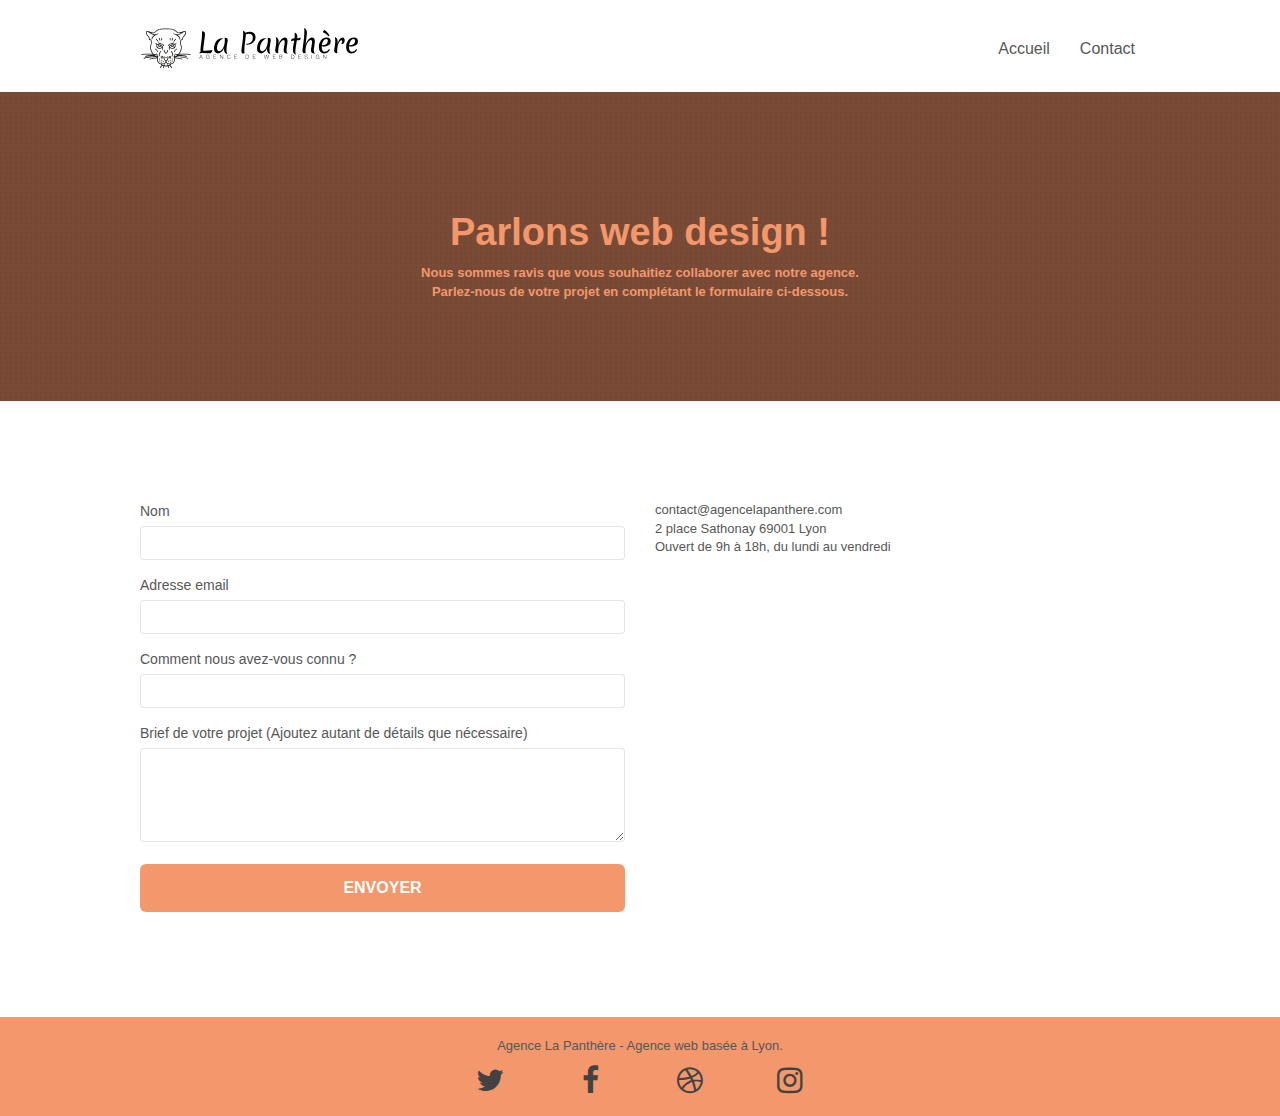
==== contact.html @ 70fd687b "Semantiques et code épuré" ====
<!doctype html>
<html lang="fr">
<head>
    <meta charset="utf-8">
    <meta name="keywords" content="">
    <meta name="description" content="">
    <meta name="viewport" content="width=device-width, initial-scale=1.0, viewport-fit=cover">
    <link rel="shortcut icon" type="image/png" href="favicon.jpg">
    
	<link rel="stylesheet" type="text/css" href="./css/bootstrap.css">
	<link rel="stylesheet" type="text/css" href="style.css">
	<link rel="stylesheet" type="text/css" href="./css/font-awesome.css">
	<link rel="stylesheet" type="text/css" href="./css/et-line.css">
	<script src="./js/jquery-2.1.0.js"></script>
	<script src="./js/bootstrap.js"></script>
	<script src="./js/blocs.js"></script>
	<script src="./js/jquery.touchSwipe.js" defer></script>
	<script src="./js/gmaps.js"></script>
    <title>Contact - Agence web design sur Lyon La Panthère</title>     
</head>
<body>
<!-- Principal conteneur -->
<main class="page-container"> 
<!-- bloc-0 -->
<div class="bloc bgc-white l-bloc " id="bloc-0">
	<div class="container bloc-sm">
		<nav class="navbar row">
			<div class="navbar-header">
				<a class="navbar-brand" href="index.html"><img src="img/agence-la-panthere-monochrome.svg" alt="Logo la Panthère monochrome" height="40"></a>
				<button id="nav-toggle" type="button" class="ui-navbar-toggle navbar-toggle" data-toggle="collapse" data-target=".navbar-1">
					<span class="sr-only">Toggle navigation</span><span class="icon-bar"></span><span class="icon-bar"></span><span class="icon-bar"></span>
				</button>
			</div>
			<div class="collapse navbar-collapse navbar-1 special-dropdown-nav">
				<ul class="site-navigation nav navbar-nav">
					<li>
						<a href="index.html">Accueil</a>
					</li>
					<li>
					</li>
					<li>
						<a href="contact.html">Contact</a>
					</li>
				</ul>
			</div>
		</nav>
	</div>
</div>
<!-- bloc-0 END -->
<!-- bloc-6 -->
<section class="bloc bg-dots-bg bg-repeat bgc-atomic-tangerine d-bloc bloc-bg-texture texture-paper" id="bloc-6">
	<div class="container bloc-lg">
		<div class="row">
			<div class="col-sm-12">
				<h1 class="text-center hero-bloc-text tc-white">
					Parlons web design !
				</h1>
				<p class="text-center mg-lg tc-white tight-width-whitespace">
					Nous sommes ravis que vous souhaitiez collaborer avec notre agence.<br>
					Parlez-nous de votre projet en complétant le formulaire ci-dessous.
				</p>
			</div>
		</div>
	</div>
</section>
<!-- bloc-6 END -->
<!-- bloc-7 -->
<div class="bloc bgc-white l-bloc" id="bloc-7">
	<div class="container bloc-lg">
		<div class="row">
			<div class="col-sm-6">
				<form id="form_1">
					<div class="form-group">
						<label>
							Nom
						</label>
						<input id="name" class="form-control" required>
					</div>
					<div class="form-group">
						<label>
							Adresse email
						</label>
						<input id="email" class="form-control" type="email" required>
					</div>
					<div class="form-group">
						<label>
							Comment nous avez-vous connu ?
						</label>
						<input class="form-control" type="email" required id="input_504">
					</div>
					<div class="form-group">
						<label>
							Brief de votre projet (Ajoutez autant de détails que nécessaire)<br>
						</label><textarea id="message" class="form-control" rows="4" cols="50" required></textarea>
					</div> 
					<button class="bloc-button btn btn-lg btn-block cta-hero btn-atomic-tangerine" type="submit">
						Envoyer
					</button>
				</form>
			</div>
			<div class="col-sm-6">
				<p>
					contact@agencelapanthere.com<br>2 place Sathonay 69001 Lyon<br>Ouvert de 9h à 18h, du lundi au vendredi<br>
				</p>
			</div>
		</div>
	</div>
</div>
<!-- bloc-7 END -->
<!-- ScrollToTop Button -->
<a class="bloc-button btn btn-d scrollToTop" onclick="scrollToTarget('1')"><span class="fa fa-chevron-up"></span></a>
<!-- ScrollToTop Button END-->
</main>
<!-- Footer - bloc-8 -->
<footer class="bloc bgc-atomic-tangerine d-bloc" id="bloc-8">
	<div class="container bloc-sm">
		<div class="row">
			<div class="col-sm-12">
				<p class="text-center">
					Agence La Panthère - Agence web basée à Lyon.<br>
				</p>
				<div class="row row-no-gutters social">
					<div class="col-sm-3">
						<div class="text-center">
							<a class="social" href="index.html" aria-label="Twitter"><span class="fa fa-twitter icon-md"></span></a>
						</div>
					</div>
					<div class="col-sm-3">
						<div class="text-center">
							<a class="social" href="index.html" aria-label="Facebook"><span class="fa fa-facebook icon-md"></span></a>
						</div>
					</div>
					<div class="col-sm-3">
						<div class="text-center">
							<a class="social" href="index.html" aria-label="Dribble"><span class="fa fa-dribbble icon-md"></span></a>
						</div>
					</div>
					<div class="col-sm-3">
						<div class="text-center">
							<a class="social" href="index.html" aria-label="Instagram"><span class="fa fa-instagram icon-md"></span></a>
						</div>
					</div>
				</div>
			</div>
		</div>
	</div>
</footer>
<!-- Footer - bloc-8 END -->
<!-- Principal conteneur END -->
</body>
</html>
---- style.css ----
body {
    margin: 0;
    padding: 0;
    background: #FFF;
    overflow-x: hidden;
    -webkit-font-smoothing: antialiased;
    -moz-osx-font-smoothing: grayscale;
}

a,
button {
    transition: all .3s ease-in-out;
    outline: none!important;
}

a:hover {
    text-decoration: none;
    cursor: pointer;
}

#page-loading-blocs-notifaction {
    position: fixed;
    top: 0;
    bottom: 0;
    width: 100%;
    z-index: 100000;
    background: #FFFFFF url("img/pageload-spinner.gif") no-repeat center center;
}

.bloc {
    width: 100%;
    clear: both;
    background: 50% 50% no-repeat;
    padding: 0 50px;
    -webkit-background-size: cover;
    -moz-background-size: cover;
    -o-background-size: cover;
    background-size: cover;
    position: relative;
}

.bloc .container {
    padding-left: 0;
    padding-right: 0;
    position: relative;
}

.bloc-lg {
    padding: 100px 50px;
}

.bloc-md {
    padding: 50px;
}

.bloc-sm {
    padding: 20px 50px;
}

.bg-center,
.bg-l-edge,
.bg-r-edge,
.bg-t-edge,
.bg-b-edge,
.bg-tl-edge,
.bg-bl-edge,
.bg-tr-edge,
.bg-br-edge,
.bg-repeat {
    -webkit-background-size: auto!important;
    -moz-background-size: auto!important;
    -o-background-size: auto!important;
    background-size: auto!important;
}

.bg-repeat {
    background: repeat;
}

.bg-t-edge {
    background: top no-repeat;
}

.bloc-bg-texture::before {
    content: "";
    background-size: 2px 2px;
    position: absolute;
    top: 0;
    bottom: 0;
    left: 0;
    right: 0;
}

.texture-paper::before {
    background-color: rgba(0, 0, 0, 0.5);
    background-size: 280px 280px;
}

.b-parallax {
    background-attachment: fixed;
}

.d-bloc {
    color: rgba(255, 255, 255, .7);
}

.d-bloc button:hover {
    color: rgba(255, 255, 255, .9);
}

.d-bloc .icon-round,
.d-bloc .icon-square,
.d-bloc .icon-rounded,
.d-bloc .icon-semi-rounded-a,
.d-bloc .icon-semi-rounded-b {
    border-color: rgba(255, 255, 255, .9);
}

.d-bloc .divider-h span {
    border-color: rgba(255, 255, 255, .2);
}

.d-bloc .a-btn,
.d-bloc .navbar a,
.d-bloc .navbar-brand,
.d-bloc a .icon-sm,
.d-bloc a .icon-md,
.d-bloc a .icon-lg,
.d-bloc a .icon-xl,
.d-bloc h1 a,
.d-bloc h2 a,
.d-bloc h3 a,
.d-bloc h4 a,
.d-bloc h5 a,
.d-bloc h6 a,
.d-bloc p a {
    color: #424242;
}

.d-bloc .a-btn:hover,
.d-bloc .navbar a:hover,
.d-bloc .navbar-brand:hover,
.d-bloc a:hover .icon-sm,
.d-bloc a:hover .icon-md,
.d-bloc a:hover .icon-lg,
.d-bloc a:hover .icon-xl,
.d-bloc h1 a:hover,
.d-bloc h2 a:hover,
.d-bloc h3 a:hover,
.d-bloc h4 a:hover,
.d-bloc h5 a:hover,
.d-bloc h6 a:hover,
.d-bloc p a:hover {
    color: rgba(255, 255, 255, 1);
}

.d-bloc .navbar-toggle .icon-bar {
    background: rgba(255, 255, 255, 1);
}

.d-bloc .btn-wire,
.d-bloc .btn-wire:hover {
    color: rgba(255, 255, 255, 1);
    border-color: rgba(255, 255, 255, 1);
}

.d-bloc .panel {
    color: rgba(0, 0, 0, .5);
}

.d-bloc .panel button:hover {
    color: rgba(0, 0, 0, .7);
}

.d-bloc .panel icon {
    border-color: rgba(0, 0, 0, .7);
}

.d-bloc .panel .divider-h span {
    border-color: rgba(0, 0, 0, .1);
}

.d-bloc .panel .a-btn {
    color: rgba(0, 0, 0, .6);
}

.d-bloc .panel .a-btn:hover {
    color: rgba(0, 0, 0, 1);
}

.d-bloc .panel .btn-wire,
.d-bloc .panel .btn-wire:hover {
    color: rgba(0, 0, 0, .7);
    border-color: rgba(0, 0, 0, .3);
}

.d-bloc .panel,
.l-bloc {
    color: rgba(0, 0, 0, .5);
}

.d-bloc .panel button:hover,
.l-bloc button:hover {
    color: rgba(0, 0, 0, .7);
}

.l-bloc .icon-round,
.l-bloc .icon-square,
.l-bloc .icon-rounded,
.l-bloc .icon-semi-rounded-a,
.l-bloc .icon-semi-rounded-b {
    border-color: rgba(0, 0, 0, .7);
}

.d-bloc .panel .divider-h span,
.l-bloc .divider-h span {
    border-color: rgba(0, 0, 0, .1);
}

.d-bloc .panel .a-btn,
.l-bloc .a-btn,
.l-bloc .navbar a,
.l-bloc .navbar-brand,
.l-bloc a .icon-sm,
.l-bloc a .icon-md,
.l-bloc a .icon-lg,
.l-bloc a .icon-xl,
.l-bloc h1 a,
.l-bloc h2 a,
.l-bloc h3 a,
.l-bloc h4 a,
.l-bloc h5 a,
.l-bloc h6 a,
.l-bloc p a {
    color: rgba(0, 0, 0, .6);
}

.d-bloc .panel .a-btn:hover,
.l-bloc .a-btn:hover,
.l-bloc .navbar a:hover,
.l-bloc .navbar-brand:hover,
.l-bloc a:hover .icon-sm,
.l-bloc a:hover .icon-md,
.l-bloc a:hover .icon-lg,
.l-bloc a:hover .icon-xl,
.l-bloc h1 a:hover,
.l-bloc h2 a:hover,
.l-bloc h3 a:hover,
.l-bloc h4 a:hover,
.l-bloc h5 a:hover,
.l-bloc h6 a:hover,
.l-bloc p a:hover {
    color: rgba(0, 0, 0, 1);
}

.l-bloc .navbar-toggle .icon-bar {
    color: rgba(0, 0, 0, .6);
}

.d-bloc .panel .btn-wire,
.d-bloc .panel .btn-wire:hover,
.l-bloc .btn-wire,
.l-bloc .btn-wire:hover {
    color: rgba(0, 0, 0, .7);
    border-color: rgba(0, 0, 0, .3);
}

.voffset {
    margin-top: 30px;
}

.voffset-lg {
    margin-top: 80px;
}

.row-no-gutters {
    margin-right: 0;
    margin-left: 0;
}

.row.row-no-gutters > [class^="col-"],
.row.row-no-gutters > [class*=" col-"] {
    padding-right: 0;
    padding-left: 0;
}

#bloc-1-hero h1 {
    font-size: 32px;
}

.navbar {
    margin-bottom: 0;
    z-index: 1;
}

.navbar-brand {
    height: auto;
    padding: 3px 15px;
    font-size: 25px;
    font-weight: normal;
    font-weight: 600;
    line-height: 44px;
}

.navbar-brand img {
    max-height: 200px;
    margin: 0 5px 0 0;
    display: inline;
}

.navbar-brand img[src$=svg] {
    min-width: 100px;
}

.nav-center .navbar-brand img {
    margin: 0;
}

.navbar .nav {
    padding-top: 2px;
    margin-right: -16px;
    float: right;
    z-index: 1;
}

.nav > li {
    float: left;
    margin-top: 4px;
    font-size: 16px;
}

.navbar-nav .open .dropdown-menu > li > a {
    text-align: inherit;
}

.nav > li a:hover,
.nav > li a:focus {
    background: transparent;
}

.navbar-toggle {
    margin: 10px 10px 0 0;
    border: 0px;
}

.navbar-toggle:hover {
    background: transparent!important;
}

.navbar-toggle .icon-bar {
    background-color: rgba(0, 0, 0, .5);
    width: 26px;
}

.nav-invert .navbar .nav {
    float: left;
}

.nav-invert .navbar-header,
.nav-invert .navbar-brand {
    float: right;
    position: relative;
    z-index: 2;
}

@media (min-width: 768px) {
    .site-navigation {
        position: absolute;
        top: 50%;
        right: 20px;
        transform: translate(0, -50%);
        -webkit-transform: translateY(-50%);
    }
    .nav > li .dropdown-menu a,
    .nav > li .dropdown-menu a:hover {
        color: #484848;
    }
    .nav-invert .site-navigation {
        left: 0;
        right: 0;
    }
    .nav-center {
        text-align: center;
    }
    .nav-center .navbar-header {
        width: 100%;
    }
    .nav-center .navbar-header,
    .nav-center .navbar-brand,
    .nav-center .nav > li {
        float: none;
        display: inline-block;
    }
    .nav-center .site-navigation {
        position: relative;
        width: 100%;
        right: 0;
        margin-right: 0px;
        margin-top: 20px;
    }
    .nav-center.mini-nav .navbar-toggle {
        float: none;
        margin: 10px auto 0;
    }
}

.nav > li > .dropdown a {
    background: none!important;
    display: block;
    padding: 14px 15px;
}

nav .caret {
    margin: 0 5px;
}

.dropdown-menu .dropdown-menu {
    top: -8px;
    left: 100%;
}

.dropdown-menu .dropmenu-flow-right {
    top: 100%;
    left: 0;
    margin-left: -1px;
    border-top-left-radius: 0;
    border-top-right-radius: 0;
}

.dropdown-menu .dropdown span {
    border: 4px solid black;
    border-top-color: transparent;
    border-right-color: transparent;
    border-bottom-color: transparent;
    margin: 6px -5px 0 0!important;
    float: right;
}

.mg-md {
    margin-top: 10px;
    margin-bottom: 20px;
}

.mg-lg {
    margin-top: 10px;
    margin-bottom: 40px;
}

.btn {
    margin: 0 5px 5px 0;
}

.btn.pull-right {
    margin: 0 0 5px 5px;
}

.btn-d,
.btn-d:hover,
.btn-d:focus {
    color: #FFF;
    background: rgba(0, 0, 0, .3);
}

button {
    outline: none!important;
}

.btn-rd {
    border-radius: 40px;
}

.btn-clean {
    border: 1px solid rgba(0, 0, 0, .08);
    border-bottom-color: rgba(0, 0, 0, .1);
    text-shadow: 0 1px 0 rgba(0, 0, 1, .1);
    box-shadow: 0 1px 3px rgba(0, 0, 1, .25), inset 0 1px 0 0 rgba(255, 255, 255, .15);
}

.icon-md {
    font-size: 30px!important;
}

.icon-lg {
    font-size: 60px!important;
}

.sm-shadow {
    text-shadow: 0 1px 2px rgba(0, 0, 0, .3);
}

.panel-sq,
.panel-sq .panel-heading,
.panel-sq .panel-footer {
    border-radius: 0;
}

.panel-rd {
    border-radius: 30px;
}

.panel-rd .panel-heading {
    border-radius: 29px 29px 0 0;
}

.panel-rd .panel-footer {
    border-radius: 0 0 29px 29px;
}

.form-control {
    border-color: rgba(0, 0, 0, .1);
    box-shadow: none;
}

.scrollToTop {
    width: 40px;
    height: 40px;
    position: fixed;
    bottom: 20px;
    right: 20px;
    opacity: 0;
    z-index: 500;
    transition: all .3s ease-in-out;
}

.scrollToTop span {
    margin-top: 6px;
}

.showScrollTop {
    font-size: 14px;
    opacity: 1;
}

a[data-lightbox] {
    position: relative;
    display: block;
    text-align: center;
}

a[data-lightbox]:hover::before {
    content: "+";
    font-family: "HelveticaNeue-Light", "Helvetica Neue Light", "Helvetica Neue", Helvetica, Arial;
    font-size: 32px;
    width: 50px;
    height: 50px;
    margin-left: -25px;
    border-radius: 50%;
    background: rgba(0, 0, 0, .6);
    color: #FFF;
    font-weight: 100;
    z-index: 1;
    position: absolute;
    top: 50%;
    transform: translateY(-50%);
    -webkit-transform: translateY(-50%);
}

a[data-lightbox]:hover img {
    opacity: 0.6;
    -webkit-animation-fill-mode: none;
    animation-fill-mode: none;
}

#lightbox-modal {
    display: flex;
    align-items: center;
}

#lightbox-modal .modal-dialog {
    width: 90%;
    max-width: 900px;
    margin: 0 auto 0;
}

#lightbox-modal .modal-dialog img {
    max-height: 90vh;
    margin: 0 auto;
}

.lightbox-caption {
    padding: 20px;
    color: #FFF;
    background: rgba(0, 0, 0, .5);
    position: absolute;
    left: 15px;
    right: 15px;
    bottom: 5px;
}

.close-lightbox {
    color: #FFF;
    font-size: 30px;
    position: absolute;
    top: 20px;
    right: 20px;
    z-index: 20;
    background: rgba(0, 0, 0, .5);
    border: none;
    line-height: 30px;
    padding: 0 9px 5px;
    opacity: 0.3;
}

.close-lightbox:hover,
.next-lightbox:hover,
.prev-lightbox:hover {
    opacity: 1.0;
    color: #FFF;
}

.next-lightbox,
.prev-lightbox {
    font-size: 20px;
    color: rgba(255, 255, 255, .9);
    background: rgba(0, 0, 0, .5);
    transition: all .2s ease-in-out;
    position: absolute;
    top: 45%;
    z-index: 1;
    opacity: 0.4;
}

.next-lightbox {
    padding: 6px 8px 1px 13px;
    right: 25px;
}

.prev-lightbox {
    padding: 6px 13px 1px 10px;
    left: 25px;
}

.snapshot-lb .modal-body {
    padding-bottom: 45px;
}

.snapshot-lb .lightbox-caption {
    padding: 0;
    color: rgba(0, 0, 0, .5);
    background: none;
}

h1,
h2,
h3,
h4,
h5,
h6,
p,
label,
.btn,
a {
    font-family: "helvetica";
    font-weight: 400;
    color: #575757!important;
}

.container {
    max-width: 1000px;
}

.hero-bloc-text {
    font-size: 38px;
}

.hero-bloc-text-sub {
    font-size: 36px;
}

.statement-bloc-text {
    line-height: 26px;
    font-style: italic;
    font-size: 20px;
    text-align: center;
    font-weight: lighter;
    max-width: 520px;
    margin: auto auto auto auto;
}

p {
    font-size: 13px;
}

.tight-width-whitespace {
    max-width: 600px;
    margin: auto auto auto auto;
}

.h1 {
    font-size: 20px;
    font-family: "Open Sans";
}

.cta-hero {
    margin-top: 22px;
    color: #FFFFFF!important;
    text-transform: uppercase;
    padding: 12px 28px 12px 28px;
    font-size: 16px;
    font-weight: 700;
}

.social {
    max-width: 400px;
    margin: auto auto auto auto;
}

h2 {
    font-size: 22px;
    line-height: 1.4em;
    font-weight: bold;
}

h3 {
    font-size: 15px;
    text-transform: uppercase;
    font-weight: 700;
    color: #333333!important;
}

.med-width-whitespace {
    max-width: 800px;
    margin: auto auto auto auto;
    box-shadow: 0px 0px 0px #000000;
}

h1 {
    color: #333333!important;
}

h4 {
    color: #333333!important;
}

.icons {
    margin-bottom: 14px;
    margin-top: 24px;
}

.white {
    color: #FFFFFF!important;
}

.portfolio-thumb {
    margin-bottom: 24px;
}

.portfolio-row {
    margin-bottom: 44px;
    margin-top: 50px;
}

.avatar {
    box-shadow: 0px 4px 9px rgba(0, 0, 0, 0.3);
}

.black-background {
    background-color: rgba(0, 0, 0, 0.7);;
    padding: 40px 40px 40px 40px;
}

.bold-link {
    font-weight: 900;
    text-decoration: underline!important;
}

.bgc-white {
    background-color: #FFFFFF;
}

.bgc-dark-slate-blue {
    background-color: #364577;
}

.bgc-atomic-tangerine {
    background-color: #F3976C;
}

.tc-white {
    color: #F3976C!important;
    font-weight: bold;
}

.btn-atomic-tangerine {
    background: #F3976C;
    color: #FFFFFF!important;
}

.btn-atomic-tangerine:hover {
    background: #c27956!important;
    color: #FFFFFF!important;
}

.ltc-white {
    color: #FFFFFF!important;
}

.ltc-white:hover {
    color: #cccccc!important;
}

.ltc-atomic-tangerine {
    color: #F3976C!important;
}

.ltc-atomic-tangerine:hover {
    color: #c27956!important;
}

.icon-dark-slate-blue {
    color: #364577!important;
    border-color: #364577!important;
}

.bg-dots-bg {
    background-image: url("img/dots-bg.png");
}

.bg-lines-h2-bg {
    background-image: url("img/lines-h2-bg.png");
}

.bg-banniere {
    background-image: url("img/agence-la-panthere.avif");
}

.bg-presentation {
    background-image: url("img/image-de-presentation.avif");
}

.col-xs-12.col-md-8.col-md-offset-2.text-center > p {
    font-size: 15px;
    font-weight: bold;
    font-style: italic;
  }

@media (max-width: 1024px) {
    .bloc {
        padding-left: 20px;
        padding-right: 20px;
    }
    .bloc.full-width-bloc,
    .bloc-tile-2.full-width-bloc .container,
    .bloc-tile-3.full-width-bloc .container,
    .bloc-tile-4.full-width-bloc .container {
        padding-left: 0;
        padding-right: 0;
    }
}

@media (max-width: 992px) and (min-width: 768px) {
    .navbar .nav {
        max-width: 80%
    }
    .nav-center.navbar .nav {
        max-width: 100%
    }
}

@media only screen and (min-device-width: 768px) and (max-device-width: 1024px) and (orientation: landscape) {
    .b-parallax {
        background-attachment: scroll;
    }
}

@media only screen and (min-device-width: 1024px) and (max-device-width: 1366px) and (-webkit-min-device-pixel-ratio: 1.5) {
    .b-parallax {
        background-attachment: scroll;
    }
}

@media (max-width: 991px) {
    .container {
        width: 100%;
    }
    .b-parallax {
        background-attachment: scroll;
    }
    .page-container,
    #hero-bloc {
        overflow-x: hidden;
        position: relative;
    }
    .bloc {
        padding-left: constant(safe-area-inset-left);
        padding-right: constant(safe-area-inset-right);
    }
    .bloc-group,
    .bloc-group .bloc {
        display: block;
        width: 100%;
    }
    .bloc-fill-screen .fill-bloc-top-edge,
    .bloc-fill-screen .fill-bloc-bottom-edge {
        padding: 0 20px;
        padding-left: constant(safe-area-inset-left);
        padding-right: constant(safe-area-inset-right);
    }
}

@media (max-width: 767px) {
    .page-container {
        overflow-x: hidden;
        position: relative;
    }
    h1,
    h2,
    h3,
    h4,
    h5,
    h6,
    p,
    #disqus_thread {
        padding-left: 10px!important;
        padding-right: 10px!important;
    }
    .b-parallax {
        background-attachment: scroll;
    }
    .navbar .nav {
        padding-top: 0;
        border-top: 1px solid rgba(0, 0, 0, .2);
        float: none!important;
    }
    .navbar.row {
        margin-left: 0;
        margin-right: 0;
    }
    .site-navigation {
        position: inherit;
        transform: none;
        -webkit-transform: none;
        -ms-transform: none;
    }
    .nav > li {
        margin-top: 0;
        border-bottom: 1px solid rgba(0, 0, 0, .1);
        background: rgba(0, 0, 0, .05);
        text-align: left;
        padding-left: 15px;
        width: 100%;
    }
    .nav > li:hover {
        background: rgba(0, 0, 0, .08);
    }
    .dropdown .dropdown a .caret {
        float: none;
        margin: 5px 0 0 10px!important;
        border: 4px solid black;
        border-bottom-color: transparent;
        border-right-color: transparent;
        border-left-color: transparent;
    }
    #hero-bloc .navbar .nav {
        background: rgba(0, 0, 0, .8);
    }
    #hero-bloc .navbar .nav a {
        color: rgba(255, 255, 255, .6);
    }
    .hero {
        padding: 50px 0;
    }
    .hero-nav {
        left: -1px;
        right: -1px;
    }
    .navbar-collapse {
        padding: 0;
        overflow-x: hidden;
        -webkit-box-shadow: none;
        box-shadow: none;
    }
    .navbar-brand img {
        max-height: 40px;
        width: auto;
    }
    .nav-invert .navbar-header {
        float: none;
        width: 100%;
    }
    .nav-invert .navbar-toggle {
        float: left;
        margin-left: 10px;
    }
    .bloc {
        padding-left: 0;
        padding-right: 0;
    }
    .bloc-xxl,
    .bloc-xl,
    .bloc-lg {
        padding: 40px 0;
    }
    .bloc-sm,
    .bloc-md {
        padding-left: 0;
        padding-right: 0;
    }
    .bloc-tile-2 .container,
    .bloc-tile-3 .container,
    .bloc-tile-4 .container,
    .bloc-fill-screen .fill-bloc-top-edge,
    .bloc-fill-screen .fill-bloc-bottom-edge {
        padding-left: 0;
        padding-right: 0;
    }
    .a-block {
        padding: 0 10px;
    }
    .btn-dwn {
        display: none;
    }
    .voffset {
        margin-top: 5px;
    }
    .voffset-md {
        margin-top: 20px;
    }
    .voffset-lg {
        margin-top: 30px;
    }
    form {
        padding: 5px;
    }
    .close-lightbox {
        display: inline-block;
    }
    .blocsapp-device-iphone5 {
        background-size: 216px 425px;
        padding-top: 60px;
        width: 216px;
        height: 425px;
    }
    .blocsapp-device-iphone5 img {
        width: 180px;
        height: 320px;
    }
}

@media (max-width: 400px) {
    .bloc {
        padding-left: 0;
        padding-right: 0;
    }
}

@media (max-width: 767px) {
    .bloc-mob-center-text {
        text-align: center;
    }
}
---- css/et-line.css ----
@font-face {
    font-family: et-line;
    src: url(../fonts/et-line.eot);
    src: url(../fonts/et-line.eot?#iefix) format('embedded-opentype'), url(../fonts/et-line.woff) format('woff'), url(../fonts/et-line.ttf) format('truetype'), url(../fonts/et-line.svg#et-line) format('svg');
    font-weight: 400;
    font-style: normal
}

.et-icon-adjustments,
.et-icon-alarmclock,
.et-icon-anchor,
.et-icon-aperture,
.et-icon-attachment,
.et-icon-bargraph,
.et-icon-basket,
.et-icon-beaker,
.et-icon-bike,
.et-icon-book-open,
.et-icon-briefcase,
.et-icon-browser,
.et-icon-calendar,
.et-icon-camera,
.et-icon-caution,
.et-icon-chat,
.et-icon-circle-compass,
.et-icon-clipboard,
.et-icon-clock,
.et-icon-cloud,
.et-icon-compass,
.et-icon-desktop,
.et-icon-dial,
.et-icon-document,
.et-icon-documents,
.et-icon-download,
.et-icon-dribbble,
.et-icon-edit,
.et-icon-envelope,
.et-icon-expand,
.et-icon-facebook,
.et-icon-flag,
.et-icon-focus,
.et-icon-gears,
.et-icon-genius,
.et-icon-gift,
.et-icon-global,
.et-icon-globe,
.et-icon-googleplus,
.et-icon-grid,
.et-icon-happy,
.et-icon-hazardous,
.et-icon-heart,
.et-icon-hotairballoon,
.et-icon-hourglass,
.et-icon-key,
.et-icon-laptop,
.et-icon-layers,
.et-icon-lifesaver,
.et-icon-lightbulb,
.et-icon-linegraph,
.et-icon-linkedin,
.et-icon-lock,
.et-icon-magnifying-glass,
.et-icon-map,
.et-icon-map-pin,
.et-icon-megaphone,
.et-icon-mic,
.et-icon-mobile,
.et-icon-newspaper,
.et-icon-notebook,
.et-icon-paintbrush,
.et-icon-paperclip,
.et-icon-pencil,
.et-icon-phone,
.et-icon-picture,
.et-icon-pictures,
.et-icon-piechart,
.et-icon-presentation,
.et-icon-pricetags,
.et-icon-printer,
.et-icon-profile-female,
.et-icon-profile-male,
.et-icon-puzzle,
.et-icon-quote,
.et-icon-recycle,
.et-icon-refresh,
.et-icon-ribbon,
.et-icon-rss,
.et-icon-sad,
.et-icon-scissors,
.et-icon-scope,
.et-icon-search,
.et-icon-shield,
.et-icon-speedometer,
.et-icon-strategy,
.et-icon-streetsign,
.et-icon-tablet,
.et-icon-target,
.et-icon-telescope,
.et-icon-toolbox,
.et-icon-tools,
.et-icon-tools-2,
.et-icon-trophy,
.et-icon-tumblr,
.et-icon-twitter,
.et-icon-upload,
.et-icon-video,
.et-icon-wallet,
.et-icon-wine {
    font-family: et-line;
    speak: none;
    font-style: normal;
    font-weight: 400;
    font-variant: normal;
    text-transform: none;
    line-height: 1;
    -webkit-font-smoothing: antialiased;
    -moz-osx-font-smoothing: grayscale;
    display: inline-block
}

.et-icon-mobile:before {
    content: "\e000"
}

.et-icon-laptop:before {
    content: "\e001"
}

.et-icon-desktop:before {
    content: "\e002"
}

.et-icon-tablet:before {
    content: "\e003"
}

.et-icon-phone:before {
    content: "\e004"
}

.et-icon-document:before {
    content: "\e005"
}

.et-icon-documents:before {
    content: "\e006"
}

.et-icon-search:before {
    content: "\e007"
}

.et-icon-clipboard:before {
    content: "\e008"
}

.et-icon-newspaper:before {
    content: "\e009"
}

.et-icon-notebook:before {
    content: "\e00a"
}

.et-icon-book-open:before {
    content: "\e00b"
}

.et-icon-browser:before {
    content: "\e00c"
}

.et-icon-calendar:before {
    content: "\e00d"
}

.et-icon-presentation:before {
    content: "\e00e"
}

.et-icon-picture:before {
    content: "\e00f"
}

.et-icon-pictures:before {
    content: "\e010"
}

.et-icon-video:before {
    content: "\e011"
}

.et-icon-camera:before {
    content: "\e012"
}

.et-icon-printer:before {
    content: "\e013"
}

.et-icon-toolbox:before {
    content: "\e014"
}

.et-icon-briefcase:before {
    content: "\e015"
}

.et-icon-wallet:before {
    content: "\e016"
}

.et-icon-gift:before {
    content: "\e017"
}

.et-icon-bargraph:before {
    content: "\e018"
}

.et-icon-grid:before {
    content: "\e019"
}

.et-icon-expand:before {
    content: "\e01a"
}

.et-icon-focus:before {
    content: "\e01b"
}

.et-icon-edit:before {
    content: "\e01c"
}

.et-icon-adjustments:before {
    content: "\e01d"
}

.et-icon-ribbon:before {
    content: "\e01e"
}

.et-icon-hourglass:before {
    content: "\e01f"
}

.et-icon-lock:before {
    content: "\e020"
}

.et-icon-megaphone:before {
    content: "\e021"
}

.et-icon-shield:before {
    content: "\e022"
}

.et-icon-trophy:before {
    content: "\e023"
}

.et-icon-flag:before {
    content: "\e024"
}

.et-icon-map:before {
    content: "\e025"
}

.et-icon-puzzle:before {
    content: "\e026"
}

.et-icon-basket:before {
    content: "\e027"
}

.et-icon-envelope:before {
    content: "\e028"
}

.et-icon-streetsign:before {
    content: "\e029"
}

.et-icon-telescope:before {
    content: "\e02a"
}

.et-icon-gears:before {
    content: "\e02b"
}

.et-icon-key:before {
    content: "\e02c"
}

.et-icon-paperclip:before {
    content: "\e02d"
}

.et-icon-attachment:before {
    content: "\e02e"
}

.et-icon-pricetags:before {
    content: "\e02f"
}

.et-icon-lightbulb:before {
    content: "\e030"
}

.et-icon-layers:before {
    content: "\e031"
}

.et-icon-pencil:before {
    content: "\e032"
}

.et-icon-tools:before {
    content: "\e033"
}

.et-icon-tools-2:before {
    content: "\e034"
}

.et-icon-scissors:before {
    content: "\e035"
}

.et-icon-paintbrush:before {
    content: "\e036"
}

.et-icon-magnifying-glass:before {
    content: "\e037"
}

.et-icon-circle-compass:before {
    content: "\e038"
}

.et-icon-linegraph:before {
    content: "\e039"
}

.et-icon-mic:before {
    content: "\e03a"
}

.et-icon-strategy:before {
    content: "\e03b"
}

.et-icon-beaker:before {
    content: "\e03c"
}

.et-icon-caution:before {
    content: "\e03d"
}

.et-icon-recycle:before {
    content: "\e03e"
}

.et-icon-anchor:before {
    content: "\e03f"
}

.et-icon-profile-male:before {
    content: "\e040"
}

.et-icon-profile-female:before {
    content: "\e041"
}

.et-icon-bike:before {
    content: "\e042"
}

.et-icon-wine:before {
    content: "\e043"
}

.et-icon-hotairballoon:before {
    content: "\e044"
}

.et-icon-globe:before {
    content: "\e045"
}

.et-icon-genius:before {
    content: "\e046"
}

.et-icon-map-pin:before {
    content: "\e047"
}

.et-icon-dial:before {
    content: "\e048"
}

.et-icon-chat:before {
    content: "\e049"
}

.et-icon-heart:before {
    content: "\e04a"
}

.et-icon-cloud:before {
    content: "\e04b"
}

.et-icon-upload:before {
    content: "\e04c"
}

.et-icon-download:before {
    content: "\e04d"
}

.et-icon-target:before {
    content: "\e04e"
}

.et-icon-hazardous:before {
    content: "\e04f"
}

.et-icon-piechart:before {
    content: "\e050"
}

.et-icon-speedometer:before {
    content: "\e051"
}

.et-icon-global:before {
    content: "\e052"
}

.et-icon-compass:before {
    content: "\e053"
}

.et-icon-lifesaver:before {
    content: "\e054"
}

.et-icon-clock:before {
    content: "\e055"
}

.et-icon-aperture:before {
    content: "\e056"
}

.et-icon-quote:before {
    content: "\e057"
}

.et-icon-scope:before {
    content: "\e058"
}

.et-icon-alarmclock:before {
    content: "\e059"
}

.et-icon-refresh:before {
    content: "\e05a"
}

.et-icon-happy:before {
    content: "\e05b"
}

.et-icon-sad:before {
    content: "\e05c"
}

.et-icon-facebook:before {
    content: "\e05d"
}

.et-icon-twitter:before {
    content: "\e05e"
}

.et-icon-googleplus:before {
    content: "\e05f"
}

.et-icon-rss:before {
    content: "\e060"
}

.et-icon-tumblr:before {
    content: "\e061"
}

.et-icon-linkedin:before {
    content: "\e062"
}

.et-icon-dribbble:before {
    content: "\e063"
}
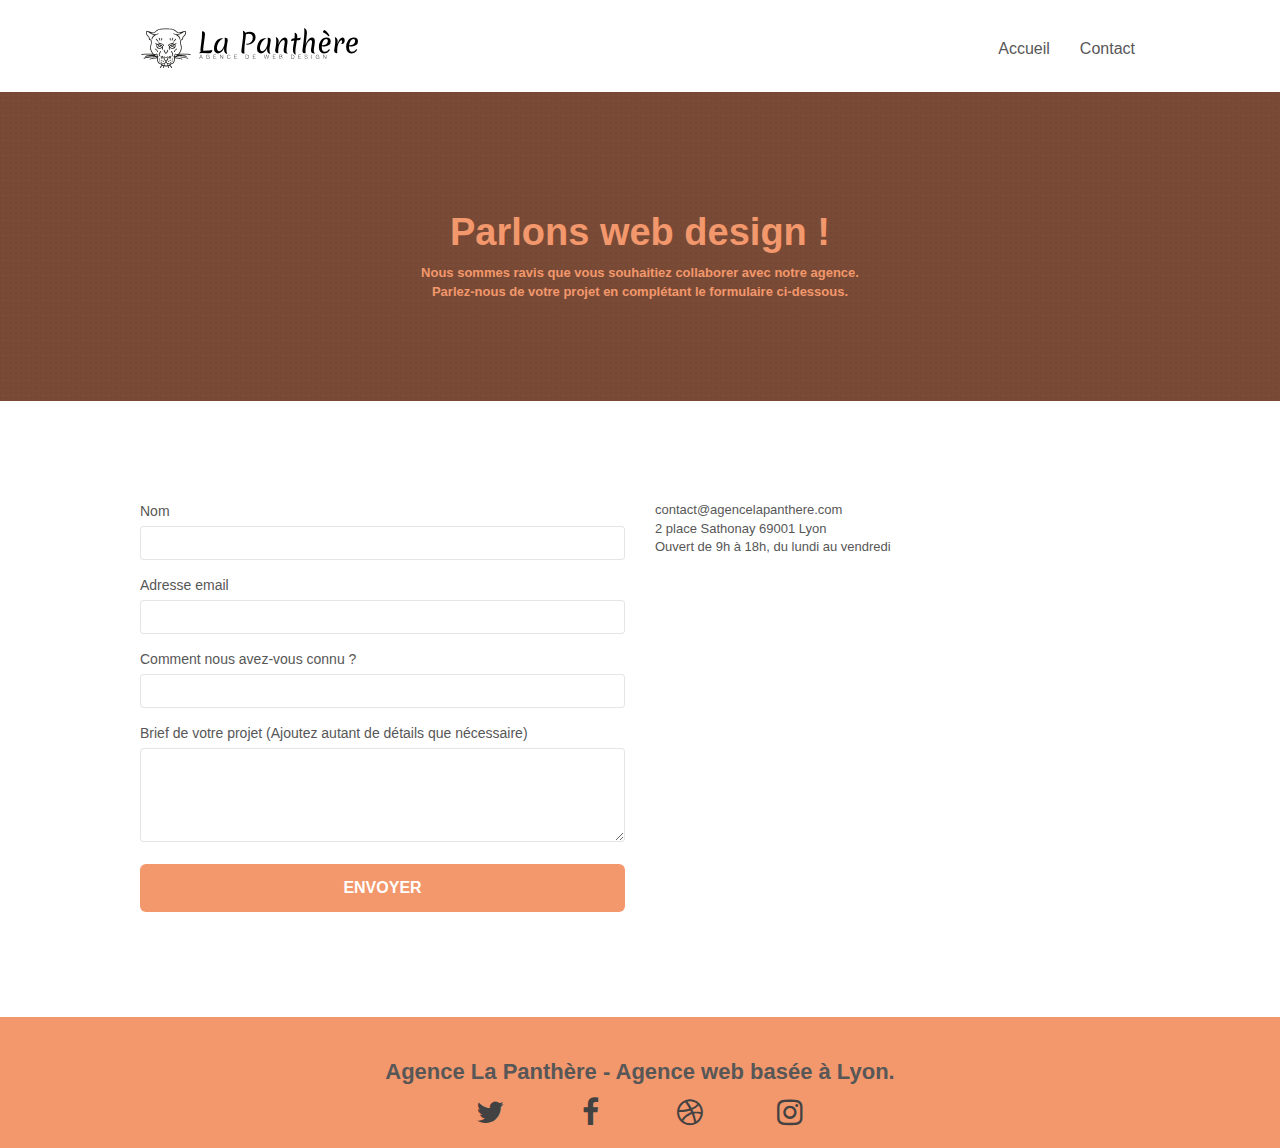
==== commit 312d2450: "accessibilité footer p en h2" ====
--- a/contact.html
+++ b/contact.html
@@ -116,9 +116,9 @@
 	<div class="container bloc-sm">
 		<div class="row">
 			<div class="col-sm-12">
-				<p class="text-center">
+				<h2 class="text-center">
 					Agence La Panthère - Agence web basée à Lyon.<br>
-				</p>
+				</h2>
 				<div class="row row-no-gutters social">
 					<div class="col-sm-3">
 						<div class="text-center">
--- a/style.css
+++ b/style.css
@@ -857,13 +857,13 @@
     }
 }
 
-@media only screen and (min-device-width: 768px) and (max-device-width: 1024px) and (orientation: landscape) {
+@media only screen and (min-width: 768px) and (max-width: 1024px) and (orientation: landscape) {
     .b-parallax {
         background-attachment: scroll;
     }
 }
 
-@media only screen and (min-device-width: 1024px) and (max-device-width: 1366px) and (-webkit-min-device-pixel-ratio: 1.5) {
+@media only screen and (min-width: 1024px) and (max-width: 1366px) and (-webkit-min-device-pixel-ratio: 1.5) {
     .b-parallax {
         background-attachment: scroll;
     }
@@ -881,10 +881,7 @@
         overflow-x: hidden;
         position: relative;
     }
-    .bloc {
-        padding-left: constant(safe-area-inset-left);
-        padding-right: constant(safe-area-inset-right);
-    }
+    
     .bloc-group,
     .bloc-group .bloc {
         display: block;
@@ -893,8 +890,7 @@
     .bloc-fill-screen .fill-bloc-top-edge,
     .bloc-fill-screen .fill-bloc-bottom-edge {
         padding: 0 20px;
-        padding-left: constant(safe-area-inset-left);
-        padding-right: constant(safe-area-inset-right);
+        
     }
 }
 
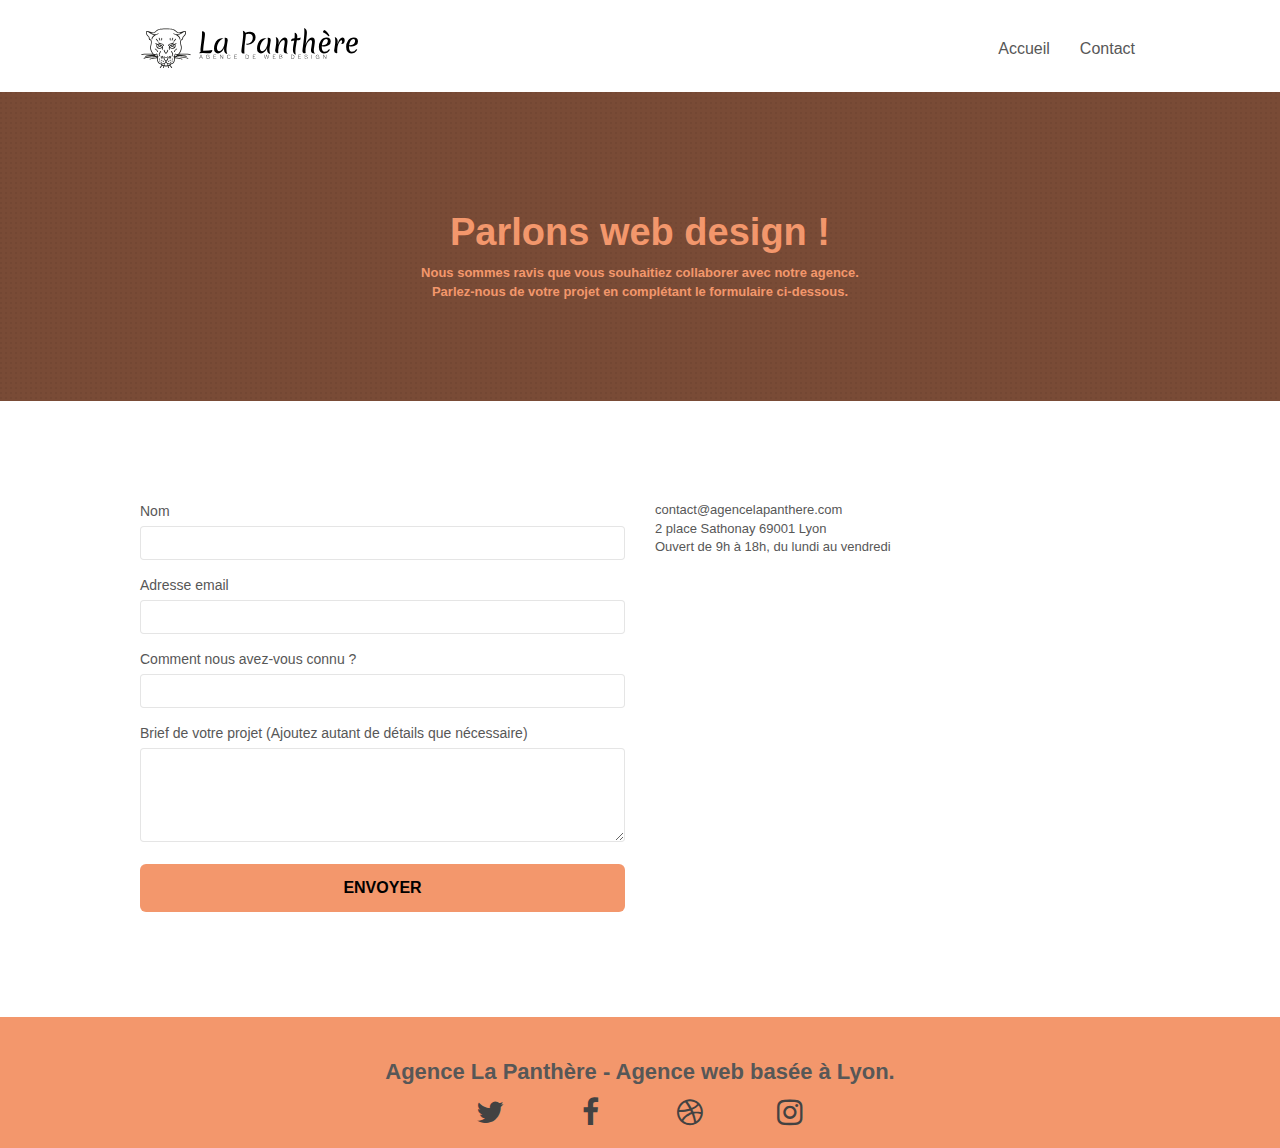
==== commit f365235e: "label accessibilité" ====
--- a/contact.html
+++ b/contact.html
@@ -3,10 +3,9 @@
 <head>
     <meta charset="utf-8">
     <meta name="keywords" content="">
-    <meta name="description" content="">
+    <meta name="description" content="Contactez l'agence la Panthère par mail contact@agencelapanthere.com ou par courrier au 2 place Sathonay 69001 Lyon ou directement en agence de 9h à 18h, du lundi au vendredi">
     <meta name="viewport" content="width=device-width, initial-scale=1.0, viewport-fit=cover">
-    <link rel="shortcut icon" type="image/png" href="favicon.jpg">
-    
+	<link rel="shortcut icon" type="image/png" href="favicon.jpg">
 	<link rel="stylesheet" type="text/css" href="./css/bootstrap.css">
 	<link rel="stylesheet" type="text/css" href="style.css">
 	<link rel="stylesheet" type="text/css" href="./css/font-awesome.css">
@@ -71,27 +70,27 @@
 			<div class="col-sm-6">
 				<form id="form_1">
 					<div class="form-group">
-						<label>
+						<label for="name">
 							Nom
 						</label>
 						<input id="name" class="form-control" required>
 					</div>
 					<div class="form-group">
-						<label>
+						<label for="email">
 							Adresse email
 						</label>
 						<input id="email" class="form-control" type="email" required>
 					</div>
 					<div class="form-group">
-						<label>
+						<label for="text">
 							Comment nous avez-vous connu ?
 						</label>
-						<input class="form-control" type="email" required id="input_504">
+						<input class="form-control" type="text" required id="input_504">
 					</div>
 					<div class="form-group">
-						<label>
+						<label for="text">
 							Brief de votre projet (Ajoutez autant de détails que nécessaire)<br>
-						</label><textarea id="message" class="form-control" rows="4" cols="50" required></textarea>
+						</label><textarea id="text" class="form-control" rows="4" cols="50" required></textarea>
 					</div> 
 					<button class="bloc-button btn btn-lg btn-block cta-hero btn-atomic-tangerine" type="submit">
 						Envoyer
--- a/style.css
+++ b/style.css
@@ -199,8 +199,7 @@
     color: rgba(0, 0, 0, .5);
 }
 
-.d-bloc .panel button:hover,
-.l-bloc button:hover {
+.d-bloc .panel button:hover {
     color: rgba(0, 0, 0, .7);
 }
 
@@ -693,7 +692,7 @@
 
 .cta-hero {
     margin-top: 22px;
-    color: #FFFFFF!important;
+    color: #000!important;
     text-transform: uppercase;
     padding: 12px 28px 12px 28px;
     font-size: 16px;
@@ -782,13 +781,15 @@
 }
 
 .btn-atomic-tangerine {
+    color: #000;
     background: #F3976C;
-    color: #FFFFFF!important;
+    transition: transform ease-in-out 1s;
 }
 
 .btn-atomic-tangerine:hover {
-    background: #c27956!important;
-    color: #FFFFFF!important;
+    color: #000;
+    background: #F3976C;
+    transform: scale(1.08)
 }
 
 .ltc-white {
